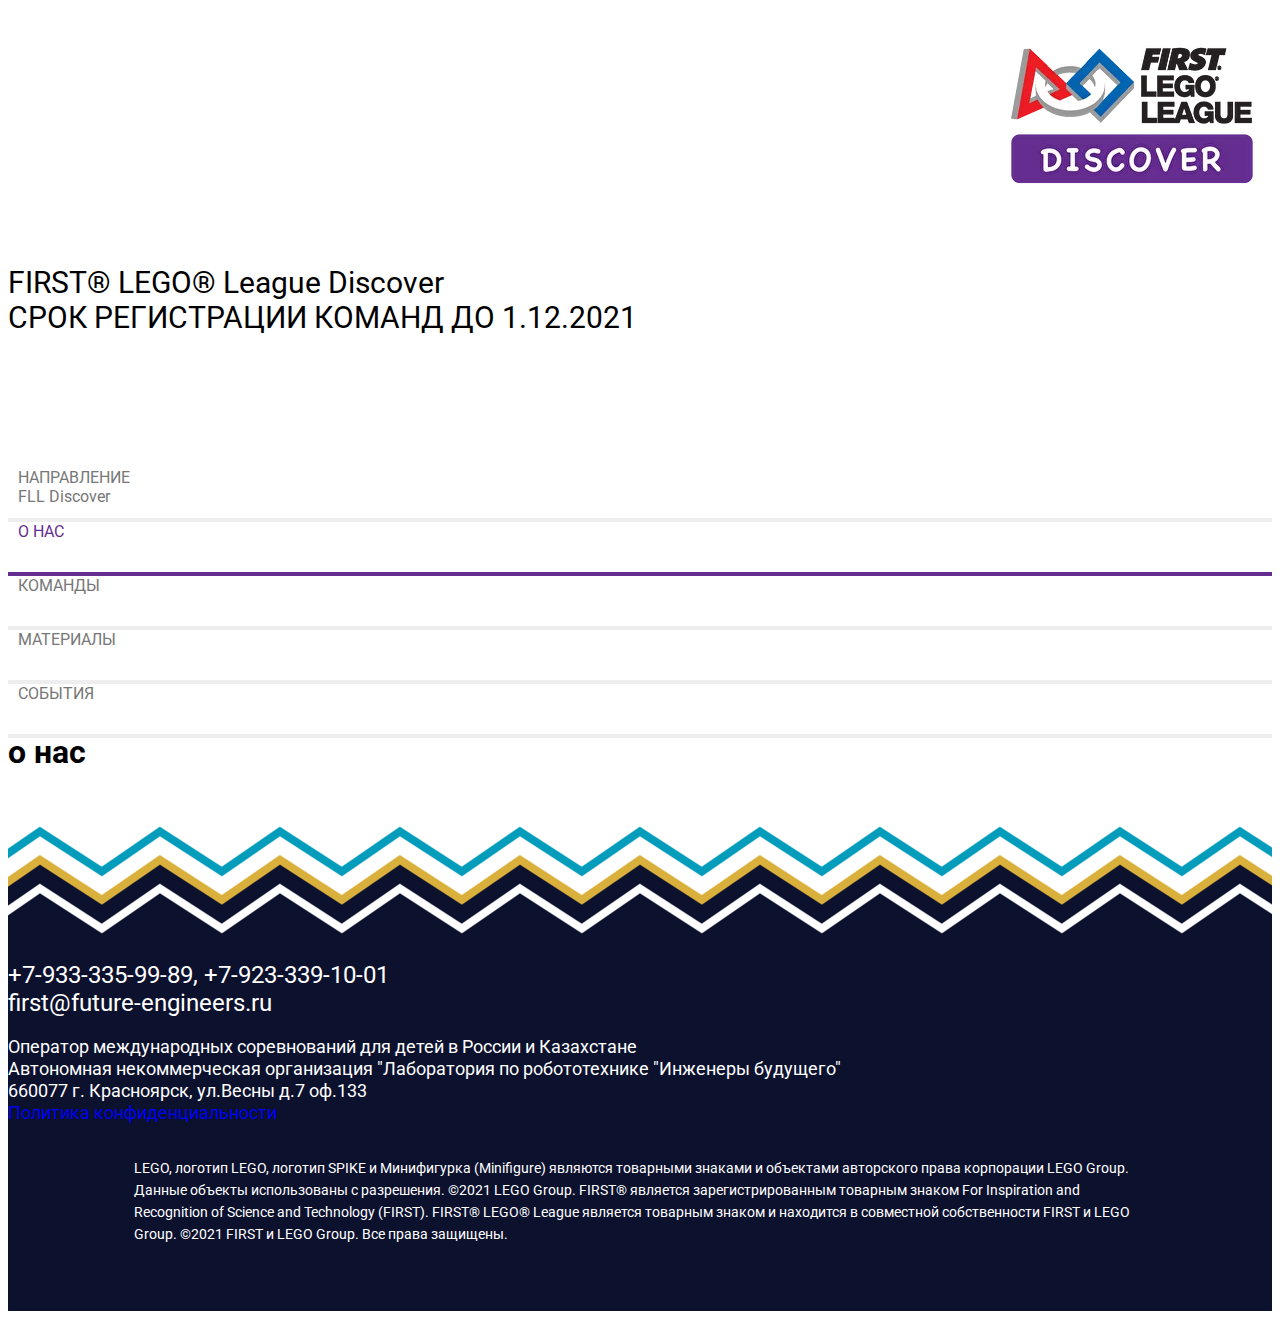
==== about_us.html @ fd11a609 "fixed connection of css" ====
<!DOCTYPE html>
<html lang="ru">
<head>
    <meta charset="UTF-8">
    <link href="https://cdn.jsdelivr.net/npm/bootstrap@5.1.1/dist/css/bootstrap.min.css"
          rel="stylesheet"
          integrity="sha384-F3w7mX95PdgyTmZZMECAngseQB83DfGTowi0iMjiWaeVhAn4FJkqJByhZMI3AhiU"
          crossorigin="anonymous">
    <link rel="stylesheet" href="css/style.css">
    <title>О нас</title>
</head>
<body>
    <div class="container">
        <div class="row">
            <div class="col-4 imglogo">
                <br>
                <img src="img/logo.webp" alt="logo">
            </div>
            <div class="col-8 text-center heading">
                <br>
                <br>
                <br>
                <span>FIRST® LEGO® League Discover</span>
                <br>
                <span>СРОК РЕГИСТРАЦИИ КОМАНД ДО 1.12.2021</span>
            </div>
        </div>


        <div class="text-center navigation">
            <div class="row">
                <div class="col">
                    <a href="index.html">
                        <div class="navigation2">
                            <span> НАПРАВЛЕНИЕ <br> FLL Discover </span>
                        </div>
                    </a>
                </div>
                <div class="col">
                    <a href="about_us.html">
                        <div class="navigation2 navigation1">
                            <span>О НАС</span>
                        </div>
                    </a>
                </div>
                <div class="col">
                    <a href="commands.html">
                        <div class="navigation2">
                            <span>КОМАНДЫ</span>
                        </div>
                    </a>
                </div>
                <div class="col">
                    <a href="materials.html">
                        <div class="navigation2">
                            <span>МАТЕРИАЛЫ</span>
                        </div>
                    </a>
                </div>
                <div class="col">
                    <a href="developments.html">
                        <div class="navigation2">
                            <span>СОБЫТИЯ</span>
                        </div>
                    </a>
                </div>
            </div>
        </div>

        <h1>о нас</h1>


    </div>


    <div class="stripe_blue"></div>


    <div class="text-center footer_blue">
        <span>+7-933-335-99-89, +7-923-339-10-01</span> <br>
        <span>first@future-engineers.ru</span> <br>
        <br>
        <span2>Оператор международных соревнований для детей в России и Казахстане</span2> <br>
        <span2>Автономная некоммерческая организация "Лаборатория по робототехнике "Инженеры будущего"</span2> <br>
        <span2>660077 г. Красноярск, ул.Весны д.7 оф.133</span2> <br>
        <span2><a href="#">Политика конфиденциальности</a></span2> <br>
        <br>
        <p>LEGO, логотип LEGO, логотип SPIKE и Минифигурка (Minifigure) являются товарными знаками и объектами
            авторского права корпорации LEGO Group. Данные объекты использованы с разрешения. ©2021 LEGO Group.
            FIRST® является зарегистрированным товарным знаком For Inspiration and Recognition of Science and
            Technology (FIRST). FIRST® LEGO® League является товарным знаком и находится в совместной собственности
            FIRST и LEGO Group. ©2021 FIRST и LEGO Group. Все права защищены.</p>
    </div>


    <script src="https://cdn.jsdelivr.net/npm/bootstrap@5.0.2/dist/js/bootstrap.bundle.min.js"
            integrity="sha384-MrcW6ZMFYlzcLA8Nl+NtUVF0sA7MsXsP1UyJoMp4YLEuNSfAP+JcXn/tWtIaxVXM"
            crossorigin="anonymous">
    </script>
</body>
</html>
---- css/style.css ----
@import url('https://fonts.googleapis.com/css2?family=Roboto:wght@500&display=swap');

body{
    font-family: 'Roboto', sans-serif;
}
a{
    text-decoration: none;
}
.imglogo{
  text-align: right;
}
.heading{
    height: 200px;
}
.heading span{
    font-size: 30px;
}
.navigation{
    height: 184px;
    padding-top: 60px;
    padding-bottom: 60px;
}
.navigation2{
    border-bottom: 4px solid #eee;
    padding: 0 10px;
    color: #777;
    font-size: 16px;
    height: 50px;
}
.navigation2:hover{
    border-bottom-color: #662d91;
}
.navigation1{
    border-bottom-color: #662d91;
    color: #662d91;
}
.text1{
    font-size: 18px;
    width: 60%;
    margin-left: auto;
    margin-right: auto;
}
.carousel-all{
    height: 700px;
}
.video{
    width: 840px;
    margin-left: auto;
    margin-right: auto;
}

.stripe_violet{
    width: 100%;
    height: 168px;
    background-color: aquamarine;
    background-image: url(../img/stripe_violet.png);
    background-position: center;
}
.footer_violet{
    height: 300px;
    background-color: #662d91;
}
.footer_violet span{
    font-size: 34px;
    color: white;
}





.stripe_blue{
    width: 100%;
    height: 168px;
    background-color: aquamarine;
    background-image: url(../img/stripe_blue.png);
    background-position: center;
}
.footer_blue{
    height: 350px;
    background-color: #0c112e;
}
.footer_blue span{
    font-size: 24px;
    color: white;
}
.footer_blue span2{
    display: inline;
    font-size: 18px;
    color: white;
    line-height: 22px;
}
.footer_blue p{
    font-size: 14px;
    color: white;
    line-height: 22px;
    width: 80%;
    margin-left: auto;
    margin-right: auto;
}

.bor{
    border: 1px solid black;
}
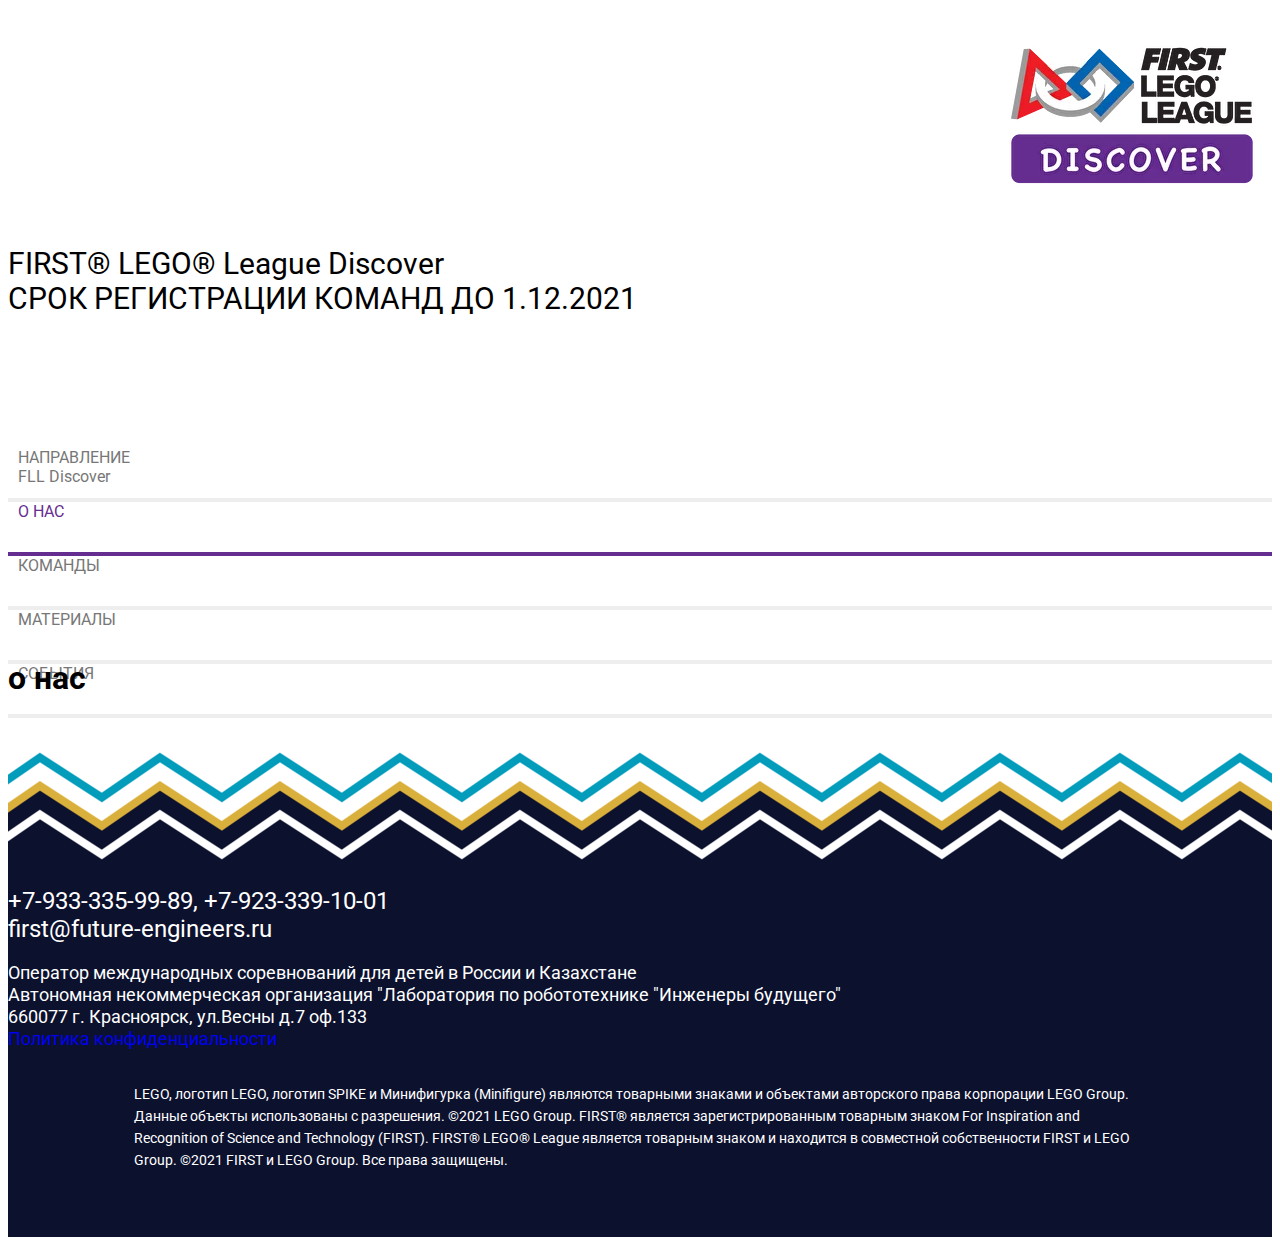
==== commit 95b688dc: "finished index.html" ====
--- a/about_us.html
+++ b/about_us.html
@@ -12,12 +12,11 @@
 <body>
     <div class="container">
         <div class="row">
-            <div class="col-4 imglogo">
+            <div class="col-4 imglogo p-0">
                 <br>
-                <img src="img/logo.webp" alt="logo">
+                <img class="img-fluid" src="img/logo.webp" alt="logo">
             </div>
-            <div class="col-8 text-center heading">
-                <br>
+            <div class="col-8 text-center heading p-0">
                 <br>
                 <br>
                 <span>FIRST® LEGO® League Discover</span>
--- a/css/style.css
+++ b/css/style.css
@@ -1,7 +1,24 @@
-@import url('https://fonts.googleapis.com/css2?family=Roboto:wght@500&display=swap');
+@import url('https://fonts.googleapis.com/css2?family=Roboto:ital,wght@0,300;0,500;1,300;1,500&display=swap');
 
 body{
     font-family: 'Roboto', sans-serif;
+}
+.font_light{
+    font-weight: 300;
+}
+.font_light_italic{
+    font-weight: 300;
+    font-style: italic;
+}
+.font_medium{
+    font-weight: 500;
+}
+.font_medium_italic{
+    font-weight: 500;
+    font-style: italic;
+}
+.font_blue{
+    color: #304b79;
 }
 a{
     text-decoration: none;
@@ -16,9 +33,9 @@
     font-size: 30px;
 }
 .navigation{
-    height: 184px;
-    padding-top: 60px;
-    padding-bottom: 60px;
+    height: 150px;
+    padding-top: 40px;
+    padding-bottom: 40px;
 }
 .navigation2{
     border-bottom: 4px solid #eee;
@@ -43,12 +60,15 @@
 .carousel-all{
     height: 700px;
 }
-.video{
+.video1{
     width: 840px;
     margin-left: auto;
     margin-right: auto;
+    padding: 0;
 }
-
+.video2{
+    height: 473px;
+}
 .stripe_violet{
     width: 100%;
     height: 168px;
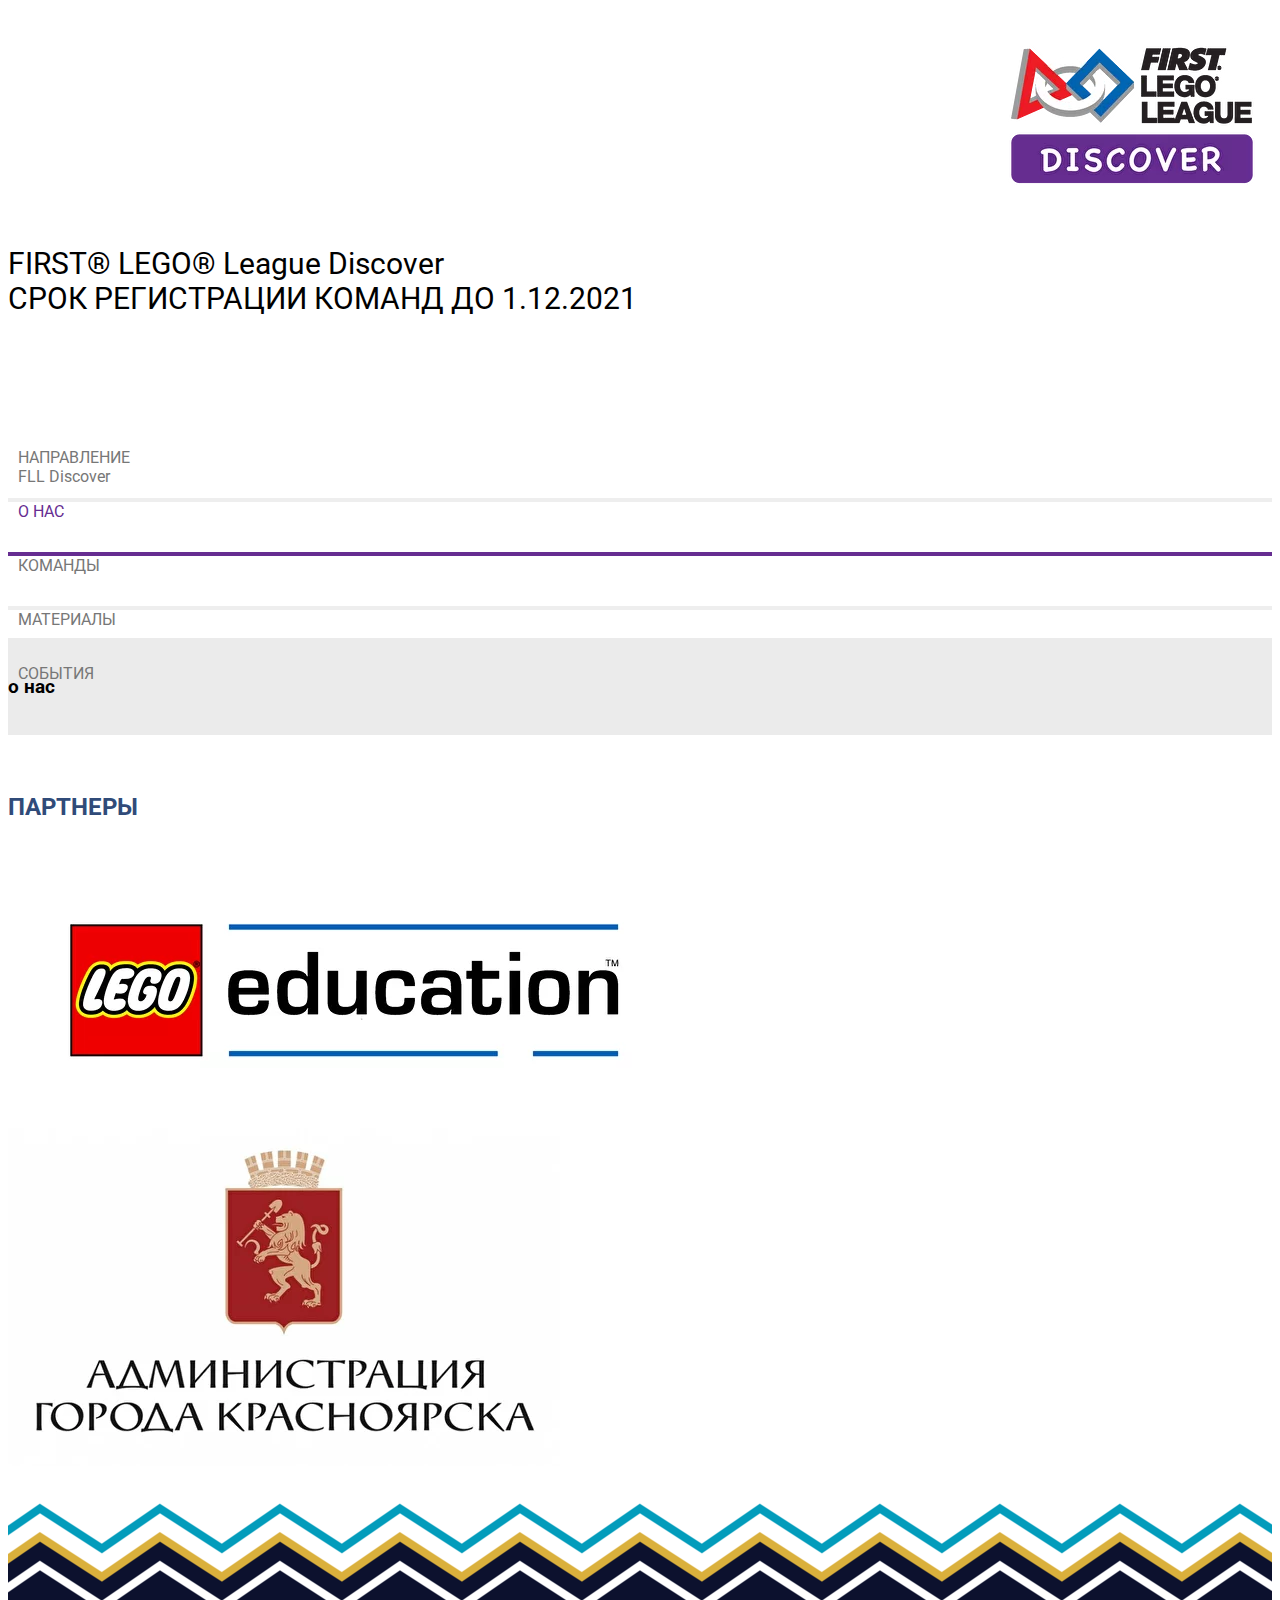
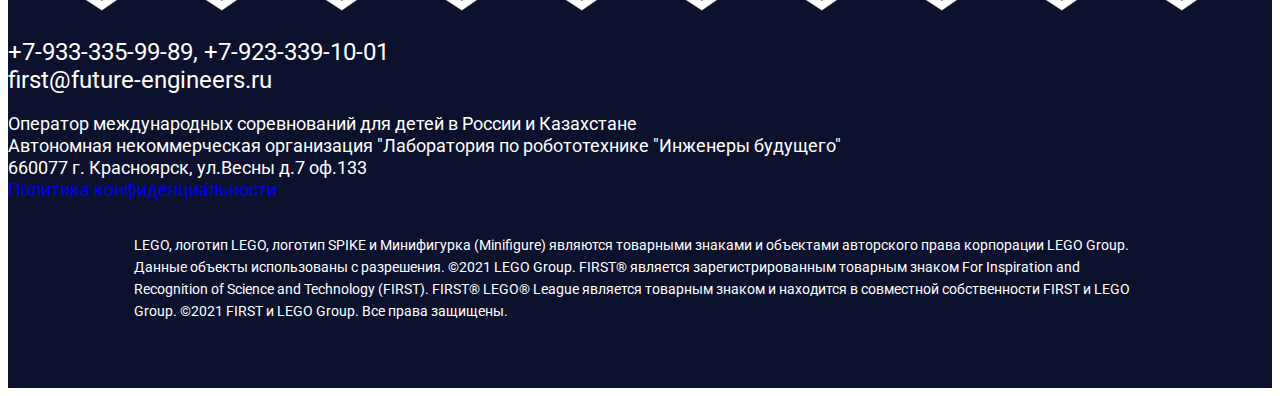
==== commit 3992f473: "completed the primary template" ====
--- a/about_us.html
+++ b/about_us.html
@@ -65,11 +65,39 @@
                 </div>
             </div>
         </div>
-
-        <h1>о нас</h1>
+    </div>
 
 
+    <div class="container  bg_gray">
+        <div class="container">
+            <br>
+            <h3>о нас</h3>
+            <br>
+        </div>
     </div>
+
+
+    <br>
+    <br>
+    <div class="container">
+        <div class="text-center">
+            <h2 class="font_blue">ПАРТНЕРЫ</h2>
+            <br>
+        </div>
+        <div class="row">
+            <div class="col-2"></div>
+            <div class="col-4">
+                <img class="img-fluid" src="img/logo_lego.webp" alt=лего"">
+            </div>
+            <div class="col-4">
+                <img class="img-fluid" src="img/logo_красноярска.webp" alt=лего"">
+            </div>
+            <div class="col-2"></div>
+        </div>
+    </div>
+
+
+
 
 
     <div class="stripe_blue"></div>
--- a/css/style.css
+++ b/css/style.css
@@ -1,24 +1,25 @@
-@import url('https://fonts.googleapis.com/css2?family=Roboto:ital,wght@0,300;0,500;1,300;1,500&display=swap');
+@import url('https://fonts.googleapis.com/css2?family=Roboto:ital,wght@0,100;0,300;0,400;0,500;0,700;0,900;1,100;1,300;1,400;1,500;1,700;1,900&display=swap');
 
 body{
     font-family: 'Roboto', sans-serif;
+    color: black;
 }
-.font_light{
+.font_300{
     font-weight: 300;
 }
-.font_light_italic{
+.font_300_italic{
     font-weight: 300;
     font-style: italic;
 }
-.font_medium{
-    font-weight: 500;
-}
-.font_medium_italic{
-    font-weight: 500;
-    font-style: italic;
-}
+
 .font_blue{
     color: #304b79;
+}
+.bg_gray{
+    background-color: #ebebeb;
+    margin-left: 0;
+    margin-right: 0;
+    max-width: 100%;
 }
 a{
     text-decoration: none;
@@ -84,11 +85,6 @@
     font-size: 34px;
     color: white;
 }
-
-
-
-
-
 .stripe_blue{
     width: 100%;
     height: 168px;
@@ -118,7 +114,57 @@
     margin-left: auto;
     margin-right: auto;
 }
-
 .bor{
     border: 1px solid black;
-}+}
+.kak_proh{
+    width: 80%;
+    margin-left: auto;
+    margin-right: auto;
+
+}
+.kak_col{
+    position: relative;
+    padding: 0;
+}
+.kak_circle{
+    width: 48px;
+    height: 48px;
+    background: #dab03c;
+    border-radius: 100%;
+    border: 2px solid #fff;
+    position: absolute;
+}
+.kak_line{
+    width: 2px ;
+    background: #304b79;
+    position: absolute;
+    height: 100%;
+    margin-left: 22px;
+}
+.kak_number{
+    text-align: center;
+    color: white;
+    font-size: 20px;
+    padding-top: 7px;
+}
+.kartochka{
+    background-color: rgb(212, 212, 212);
+    border-radius: 5px;
+    padding: 30px;
+    margin: 10px;
+    color: black;
+}
+.kartochka:hover{
+    background-color: #9678c4;
+}
+.button_purple{
+    color: #ffffff;
+    background-color: #662d91;
+    height: 45px;
+    font-size: 14px;
+    padding-left: 30px;
+    padding-right: 30px;
+    display: inline-block;
+}
+
